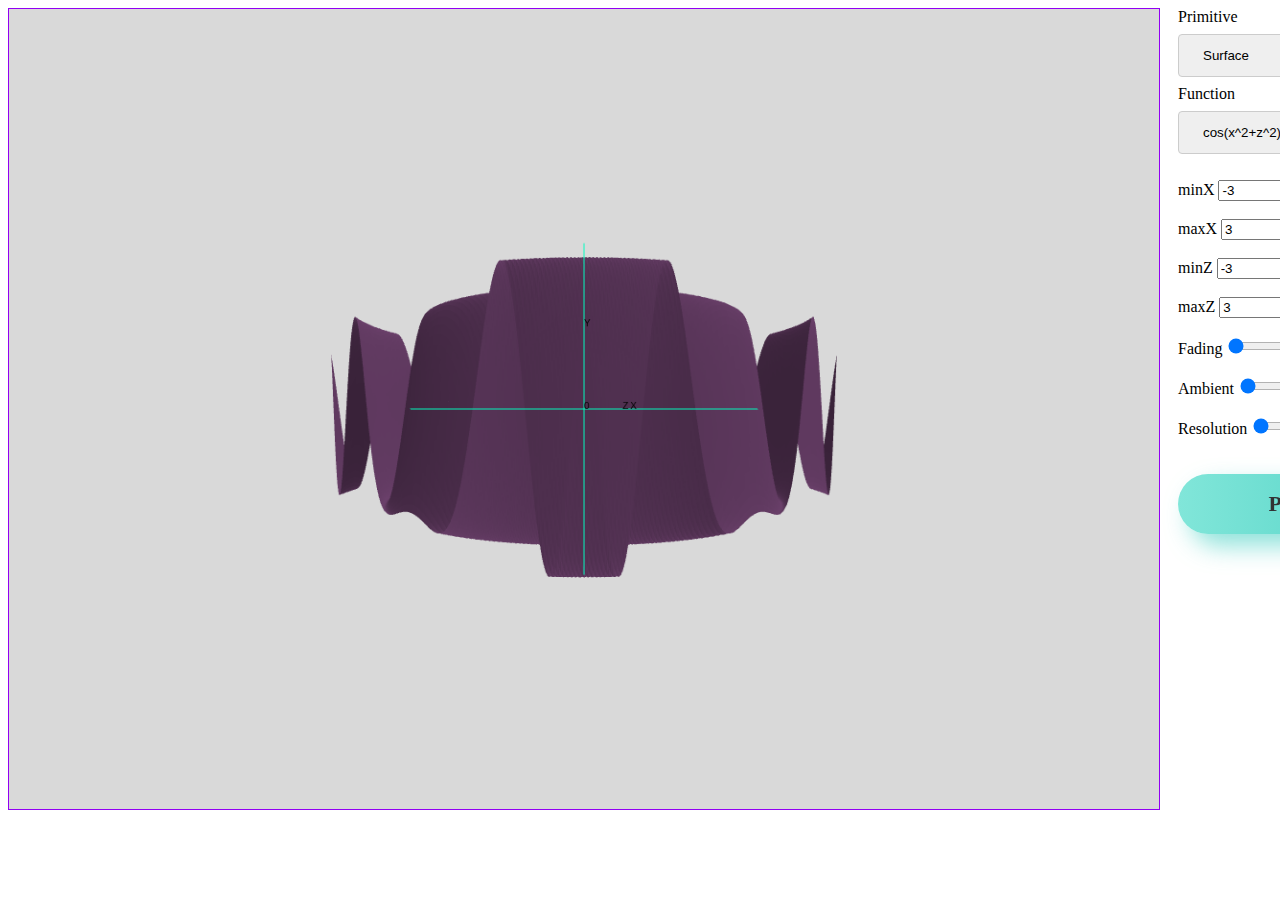
==== graph/index.html @ bfcae100 "Initial working version" ====
<!DOCTYPE html>
<html>
  <head>
    <link rel="stylesheet" href="index.css" />
    <script type="text/javascript" src="lib/matrix.js"></script>
    <script type="text/javascript" src="lib/gl-matrix-lib.js"></script>
    <script type="text/javascript" src="lib/math.js"></script>
    <script type="text/javascript" src="lib/jquery.js"></script>
  </head>
  <body>
    <div id="box-container"></div>
    <div id="output-box" class="big-box">
      <canvas
        id="canvas"
        width="1200"
        height="900"
        style="border: 1px solid #b80000"
      ></canvas>
      <canvas
        id="text"
        width="1200"
        height="900"
        style="border: 1px solid #9200f3"
      ></canvas>
      <div id="input-box">
        Primitive
        <select id="plot-select">
          <option value="surface">Surface</option>
          <option value="points">Points</option>
        </select>
        Function
        <select id="function-select">
          <option value="cos(x^2+z^2)">cos(x^2+z^2)</option>
          <option value="sin(x)">sin(x)</option>
        </select>
        <br><br>minX <input id="minX" type="number" value="-3" /> 
        <br><br>maxX <input
          id="maxX"
          type="number"
          value="3"
        />
        <br><br>minZ <input id="minZ" type="number" value="-3" /> 
        <br><br>maxZ <input
          id="maxZ"
          type="number"
          value="3"
        />
        <br><br>Fading <input
          type="range"
          min="0"
          max="1"
          value="0"
          class="slider"
          id="fadingRange"
          step="0.05"
        />
        <br><br>Ambient <input
          type="range"
          min="0"
          max="1"
          value="0"
          class="slider"
          id="ambientRange"
          step="0.05"
        />
        <br><br>Resolution <input
          type="range"
          min="0"
          max="1"
          value="0"
          class="slider"
          id="resolutionRange"
          step="0.05"
        />
        <br><br><br><button id="draw-button" class="button">Plot!!! </button>
      </div>
    </div>
  </body>
  
  <script type="text/javascript" src="./init.js"></script>
  <script type="text/javascript" src="./models/coordinateAxes.js"></script>
  <script type="text/javascript" src="./models/graphObject.js"></script>
  <!-- <script type="text/javascript" src="./samplesGenerator.js"></script> -->
  <script type="text/javascript" src="./shaders/vertex.js"></script>
  <script type="text/javascript" src="./shaders/fragment.js"></script>
  <script type="text/javascript" src="./shaderHandler.js"></script>
  <!-- <script type="text/javascript" src="./vobModel.js"></script> -->
  <!-- <script type="text/javascript" src="./errorHandler.js" > </script> -->
  <!-- <script type="text/javascript" src="./eventHandler.js"></script> -->
  <!-- <script type="text/javascript" src="./camera.js"></script> -->
  <!-- <script type="text/javascript" src="./renderer.js"></script> -->
  <script type="text/javascript" src="./App.js" defer></script>
</html>
---- graph/index.css ----
#box-container {
  display: flex;
}

.big-box {
  height: 100vh;
  margin-top: 0px;
  margin-bottom: 0px;
}

#input-area {
  font-family: "Lucida Sans", "Lucida Sans Regular", "Lucida Grande",
    "Lucida Sans Unicode", Geneva, Verdana, sans-serif;
  margin-top: 20px;
}

#input-box {
  /* margin-top: 90px; */
  /* padding: 20px; */
  padding-top: 0px;
  margin-left: 1170px;
  width: fit-content;
  position: relative;
  font-family: cursive;
  /* width: 25%; */
}

#output-box {
  width: fit-content;
}

#canvas {
  width: 1150px;
  height: 800px;
  position: absolute;
  /* margin-left: 20px;
  margin-right: auto;
  margin-top: 40px;
  padding: 10px; */
}
#text {
  width: 1150px;
  height: 800px;
  position: absolute;
  z-index: 10;
  /* margin-left: 20px;
  margin-right: auto;
  margin-top: 40px;
  padding: 10px; */
}
.scaling-input {
  font-family: cursive;
}

.button {
  min-width: 250px;
  min-height: 60px;
  font-family: cursive;
  font-size: 22px;
  letter-spacing: 1.3px;
  font-weight: 700;
  color: #313133;
  background: #4FD1C5;
background: linear-gradient(90deg, rgba(129,230,217,1) 0%, rgba(79,209,197,1) 100%);
  border: none;
  border-radius: 1000px;
  box-shadow: 12px 12px 24px rgba(79,209,197,.64);
  transition: all 0.3s ease-in-out 0s;
  cursor: pointer;
  outline: none;
  position: relative;
  padding: 10px;
  }

button::before {
content: '';
  border-radius: 1000px;
  min-width: calc(250px + 12px);
  min-height: calc(60px + 12px);
  border: 6px solid #00FFCB;
  box-shadow: 0 0 60px rgba(0,255,203,.64);
  position: absolute;
  top: 50%;
  left: 50%;
  transform: translate(-50%, -50%);
  opacity: 0;
  transition: all .3s ease-in-out 0s;
}

.button:hover, .button:focus {
  color: #313133;
  transform: translateY(-6px);
}

button:hover::before, button:focus::before {
  opacity: 1;
}

button::after {
  content: '';
  width: 30px; height: 30px;
  border-radius: 100%;
  border: 6px solid #00FFCB;
  position: absolute;
  z-index: -1;
  top: 50%;
  left: 50%;
  transform: translate(-50%, -50%);
  animation: ring 1.5s infinite;
}

button:hover::after, button:focus::after {
  animation: none;
  display: none;
}

input[type="text"],
select {
  width: 100%;
  padding: 12px 20px;
  margin: 8px 0;
  display: inline-block;
  border: 1px solid #ccc;
  border-radius: 4px;
  box-sizing: border-box;
}
.heading-tag {
  /* text-align: center; */
  padding-left: 500px;
  margin-top: 0px;
}
#primary-header {
  font-family: cursive;
  color: turquoise;
  line-height: 80%;
  font: bold;
  text-align: center;
  font-size: 29px;
}

.slider {
  width: auto;
}
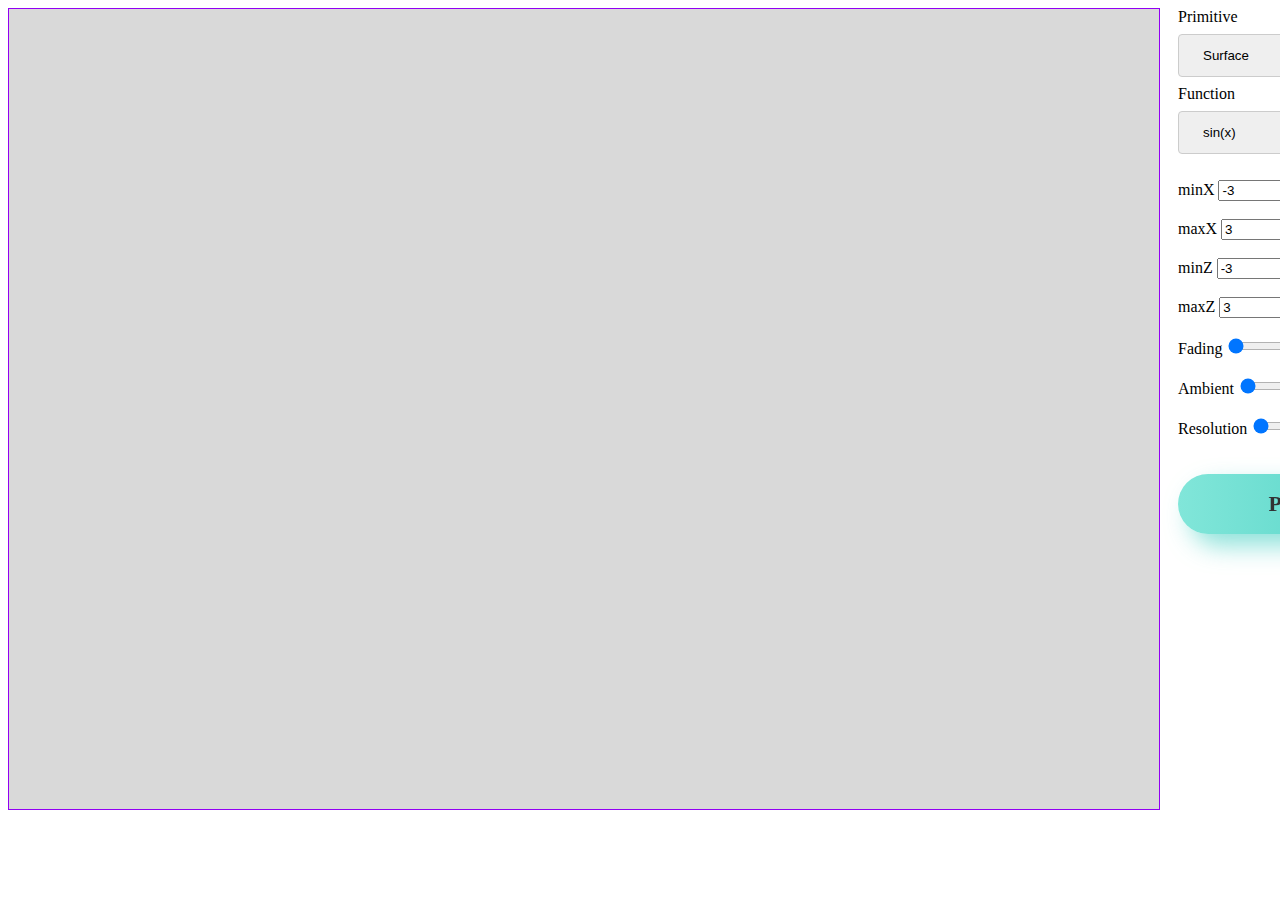
==== commit fb2eaaf6: "Added line strips" ====
--- a/graph/index.html
+++ b/graph/index.html
@@ -5,33 +5,35 @@
     <script type="text/javascript" src="lib/matrix.js"></script>
     <script type="text/javascript" src="lib/gl-matrix-lib.js"></script>
     <script type="text/javascript" src="lib/math.js"></script>
-    <script type="text/javascript" src="lib/jquery.js"></script>
+    <!-- <script type="text/javascript" src="lib/jquery.js"></script> -->
   </head>
   <body>
     <div id="box-container"></div>
-    <div id="output-box" class="big-box">
-      <canvas
-        id="canvas"
-        width="1200"
-        height="900"
-        style="border: 1px solid #b80000"
-      ></canvas>
-      <canvas
-        id="text"
-        width="1200"
-        height="900"
-        style="border: 1px solid #9200f3"
-      ></canvas>
+      <container id="output-box" class="big-box">
+        <canvas
+          id="canvas"
+          width="1200"
+          height="900"
+          style="border: 1px solid #b80000"
+        ></canvas>
+        <canvas
+          id="text"
+          width="1200"
+          height="900"
+          style="border: 1px solid #9200f3"
+        ></canvas>
+      </container>
       <div id="input-box">
         Primitive
         <select id="plot-select">
           <option value="surface">Surface</option>
           <option value="points">Points</option>
+          <option value="lines">Line Strip</option>
         </select>
         Function
         <select id="function-select">
+          <option value="sin(x)">sin(x)</option>
           <option value="cos(x^2+z^2)">cos(x^2+z^2)</option>
-          <option value="sin(x)">sin(x)</option>
         </select>
         <br><br>minX <input id="minX" type="number" value="-3" /> 
         <br><br>maxX <input
@@ -89,5 +91,5 @@
   <!-- <script type="text/javascript" src="./eventHandler.js"></script> -->
   <!-- <script type="text/javascript" src="./camera.js"></script> -->
   <!-- <script type="text/javascript" src="./renderer.js"></script> -->
-  <script type="text/javascript" src="./App.js" defer></script>
+  <script type="text/javascript" src="./app.js" defer></script>
 </html>
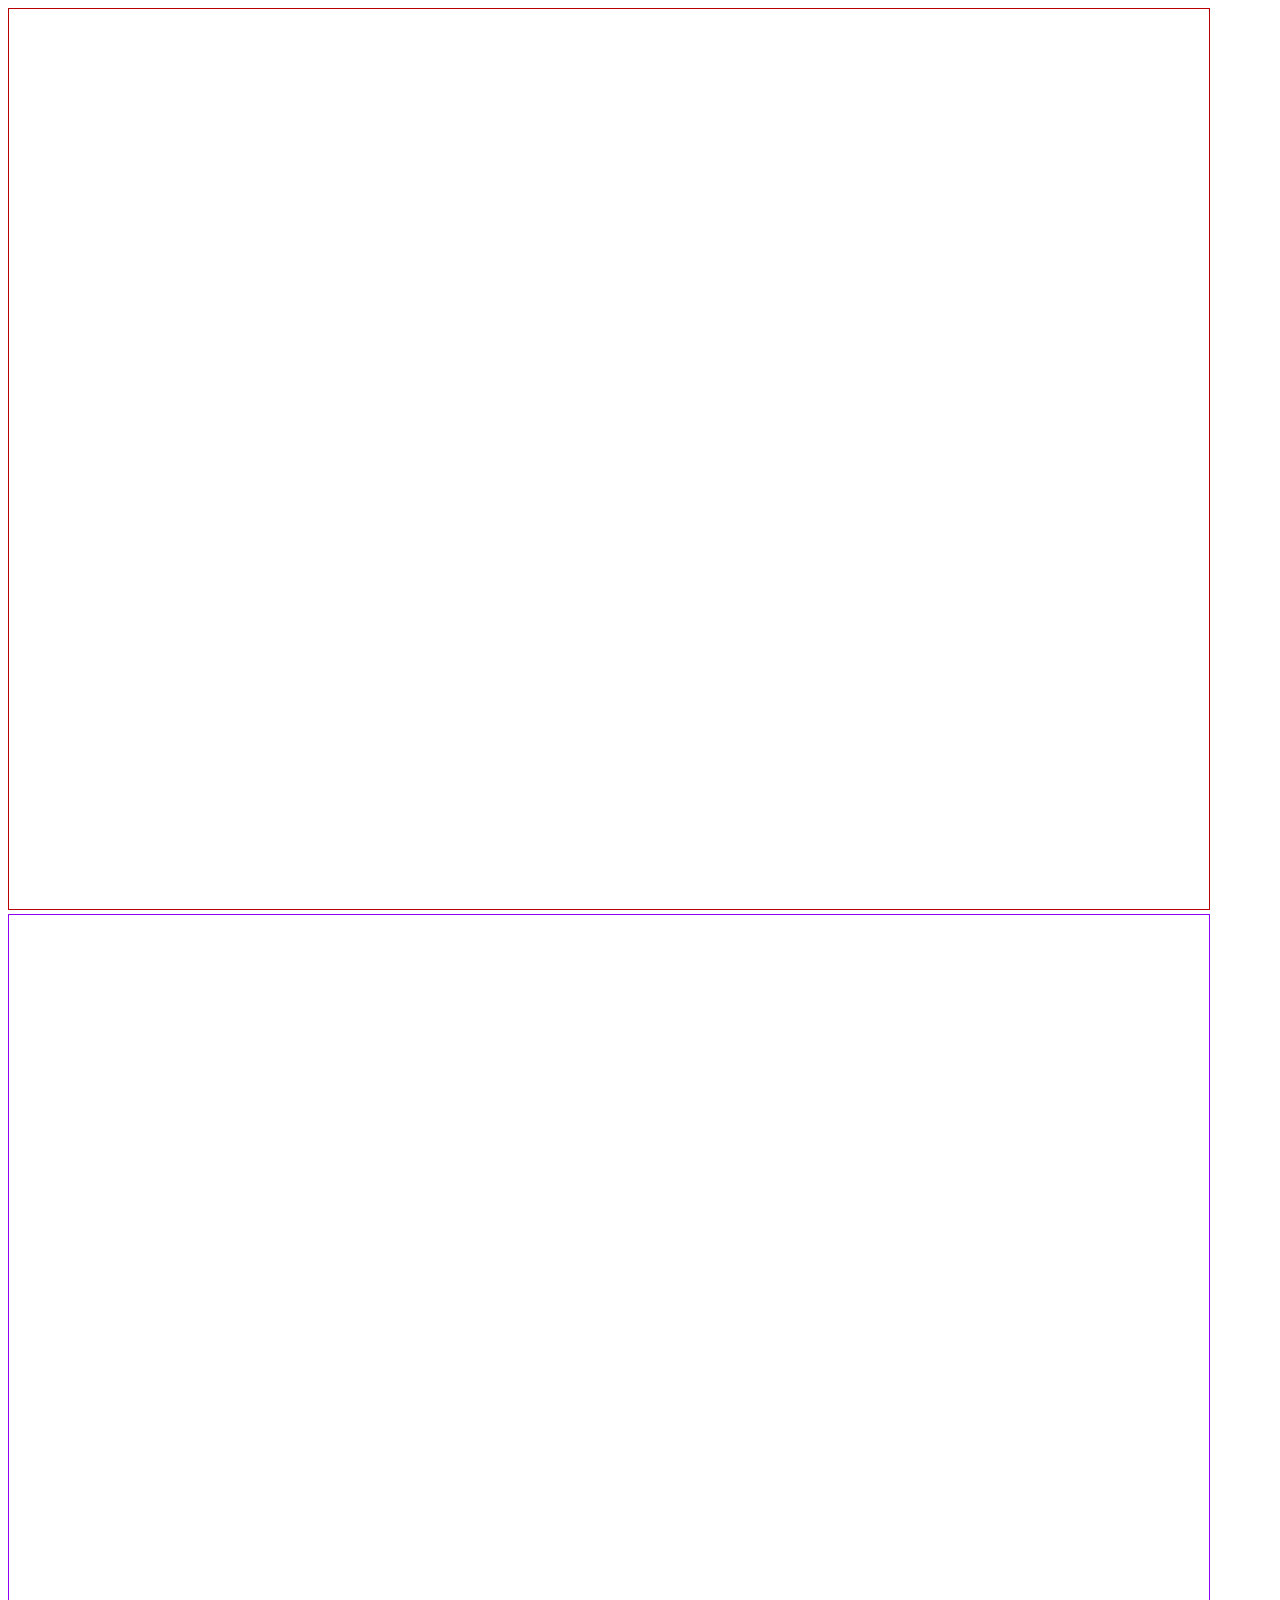
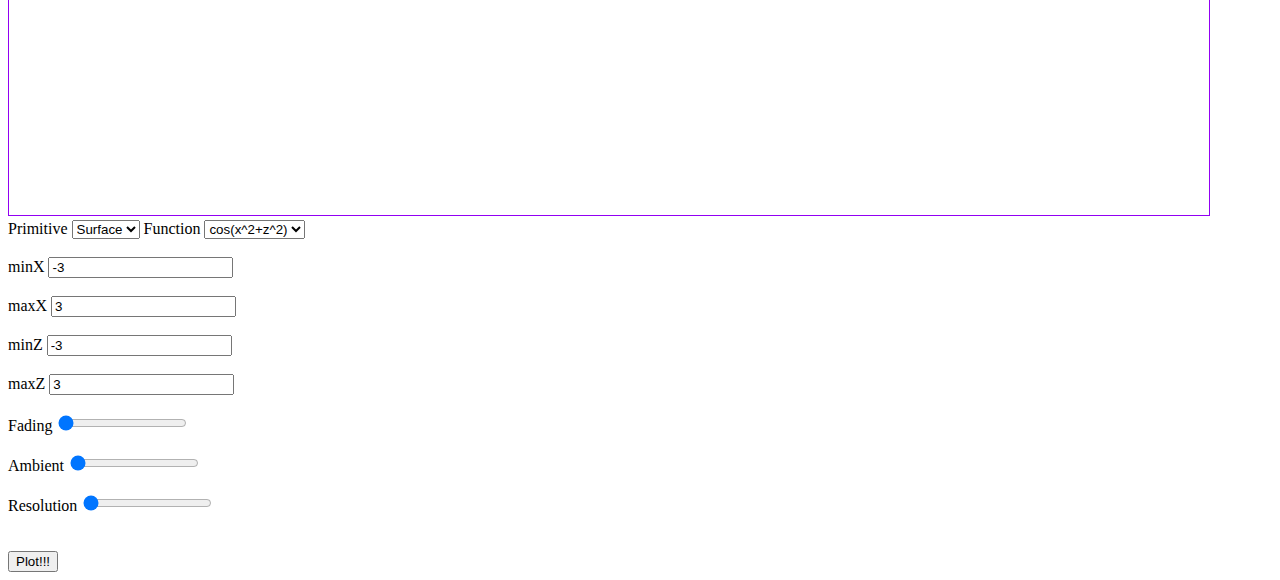
==== commit 5a4cc4d8: "Revert "Added line strips"" ====
--- a/graph/index.html
+++ b/graph/index.html
@@ -5,35 +5,33 @@
     <script type="text/javascript" src="lib/matrix.js"></script>
     <script type="text/javascript" src="lib/gl-matrix-lib.js"></script>
     <script type="text/javascript" src="lib/math.js"></script>
-    <!-- <script type="text/javascript" src="lib/jquery.js"></script> -->
+    <script type="text/javascript" src="lib/jquery.js"></script>
   </head>
   <body>
     <div id="box-container"></div>
-      <container id="output-box" class="big-box">
-        <canvas
-          id="canvas"
-          width="1200"
-          height="900"
-          style="border: 1px solid #b80000"
-        ></canvas>
-        <canvas
-          id="text"
-          width="1200"
-          height="900"
-          style="border: 1px solid #9200f3"
-        ></canvas>
-      </container>
+    <div id="output-box" class="big-box">
+      <canvas
+        id="canvas"
+        width="1200"
+        height="900"
+        style="border: 1px solid #b80000"
+      ></canvas>
+      <canvas
+        id="text"
+        width="1200"
+        height="900"
+        style="border: 1px solid #9200f3"
+      ></canvas>
       <div id="input-box">
         Primitive
         <select id="plot-select">
           <option value="surface">Surface</option>
           <option value="points">Points</option>
-          <option value="lines">Line Strip</option>
         </select>
         Function
         <select id="function-select">
+          <option value="cos(x^2+z^2)">cos(x^2+z^2)</option>
           <option value="sin(x)">sin(x)</option>
-          <option value="cos(x^2+z^2)">cos(x^2+z^2)</option>
         </select>
         <br><br>minX <input id="minX" type="number" value="-3" /> 
         <br><br>maxX <input
@@ -91,5 +89,5 @@
   <!-- <script type="text/javascript" src="./eventHandler.js"></script> -->
   <!-- <script type="text/javascript" src="./camera.js"></script> -->
   <!-- <script type="text/javascript" src="./renderer.js"></script> -->
-  <script type="text/javascript" src="./app.js" defer></script>
+  <script type="text/javascript" src="./App.js" defer></script>
 </html>
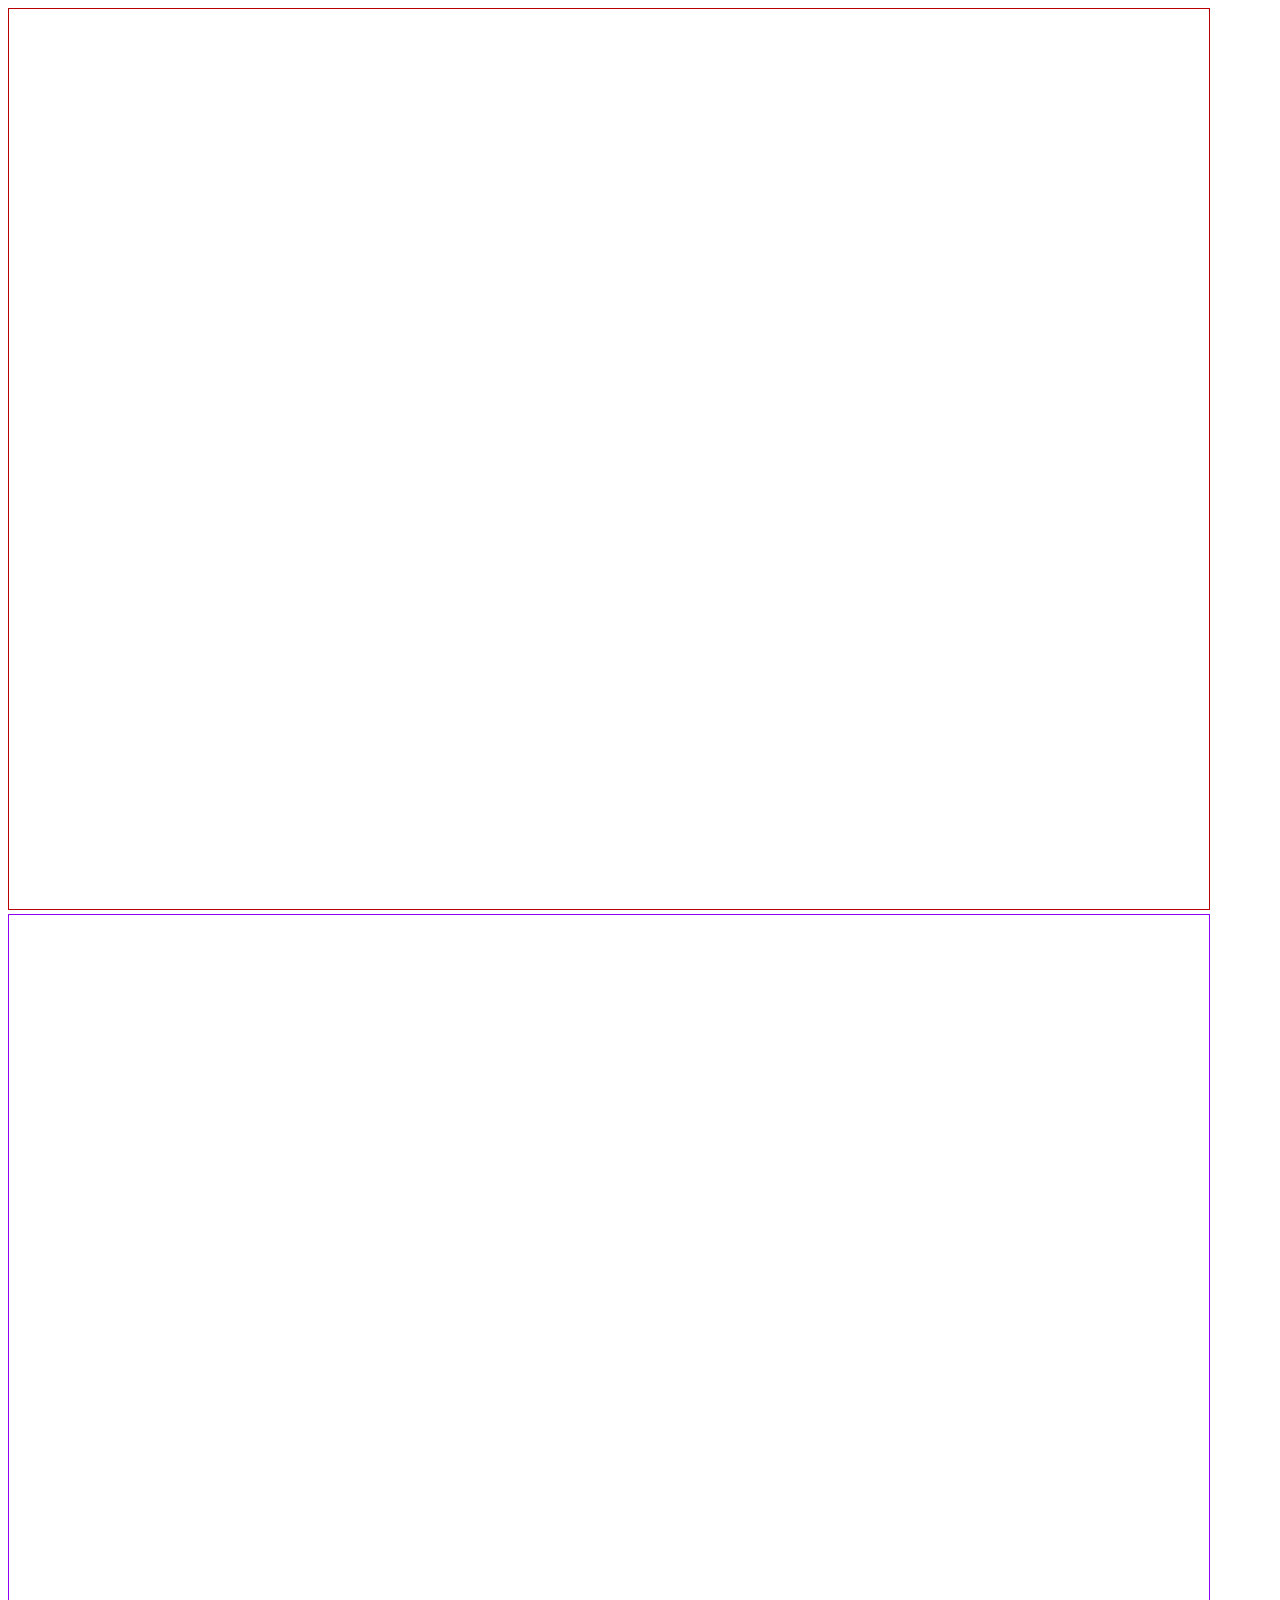
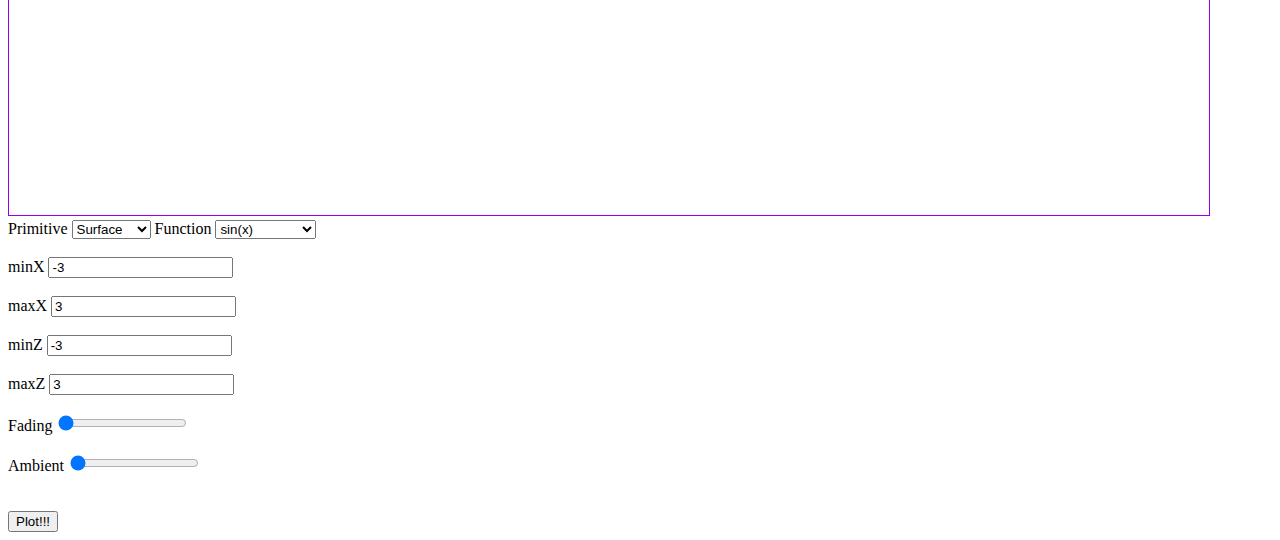
==== commit 669d8601: "Fixed coordinate lines" ====
--- a/graph/index.html
+++ b/graph/index.html
@@ -5,33 +5,35 @@
     <script type="text/javascript" src="lib/matrix.js"></script>
     <script type="text/javascript" src="lib/gl-matrix-lib.js"></script>
     <script type="text/javascript" src="lib/math.js"></script>
-    <script type="text/javascript" src="lib/jquery.js"></script>
+    <!-- <script type="text/javascript" src="lib/jquery.js"></script> -->
   </head>
   <body>
     <div id="box-container"></div>
-    <div id="output-box" class="big-box">
-      <canvas
-        id="canvas"
-        width="1200"
-        height="900"
-        style="border: 1px solid #b80000"
-      ></canvas>
-      <canvas
-        id="text"
-        width="1200"
-        height="900"
-        style="border: 1px solid #9200f3"
-      ></canvas>
+      <container id="output-box" class="big-box">
+        <canvas
+          id="canvas"
+          width="1200"
+          height="900"
+          style="border: 1px solid #b80000"
+        ></canvas>
+        <canvas
+          id="text"
+          width="1200"
+          height="900"
+          style="border: 1px solid #9200f3"
+        ></canvas>
+      </container>
       <div id="input-box">
         Primitive
         <select id="plot-select">
           <option value="surface">Surface</option>
           <option value="points">Points</option>
+          <option value="lines">Line Strip</option>
         </select>
         Function
         <select id="function-select">
+          <option value="sin(x)">sin(x)</option>
           <option value="cos(x^2+z^2)">cos(x^2+z^2)</option>
-          <option value="sin(x)">sin(x)</option>
         </select>
         <br><br>minX <input id="minX" type="number" value="-3" /> 
         <br><br>maxX <input
@@ -63,15 +65,6 @@
           id="ambientRange"
           step="0.05"
         />
-        <br><br>Resolution <input
-          type="range"
-          min="0"
-          max="1"
-          value="0"
-          class="slider"
-          id="resolutionRange"
-          step="0.05"
-        />
         <br><br><br><button id="draw-button" class="button">Plot!!! </button>
       </div>
     </div>
@@ -89,5 +82,5 @@
   <!-- <script type="text/javascript" src="./eventHandler.js"></script> -->
   <!-- <script type="text/javascript" src="./camera.js"></script> -->
   <!-- <script type="text/javascript" src="./renderer.js"></script> -->
-  <script type="text/javascript" src="./App.js" defer></script>
+  <script type="text/javascript" src="./app.js" defer></script>
 </html>
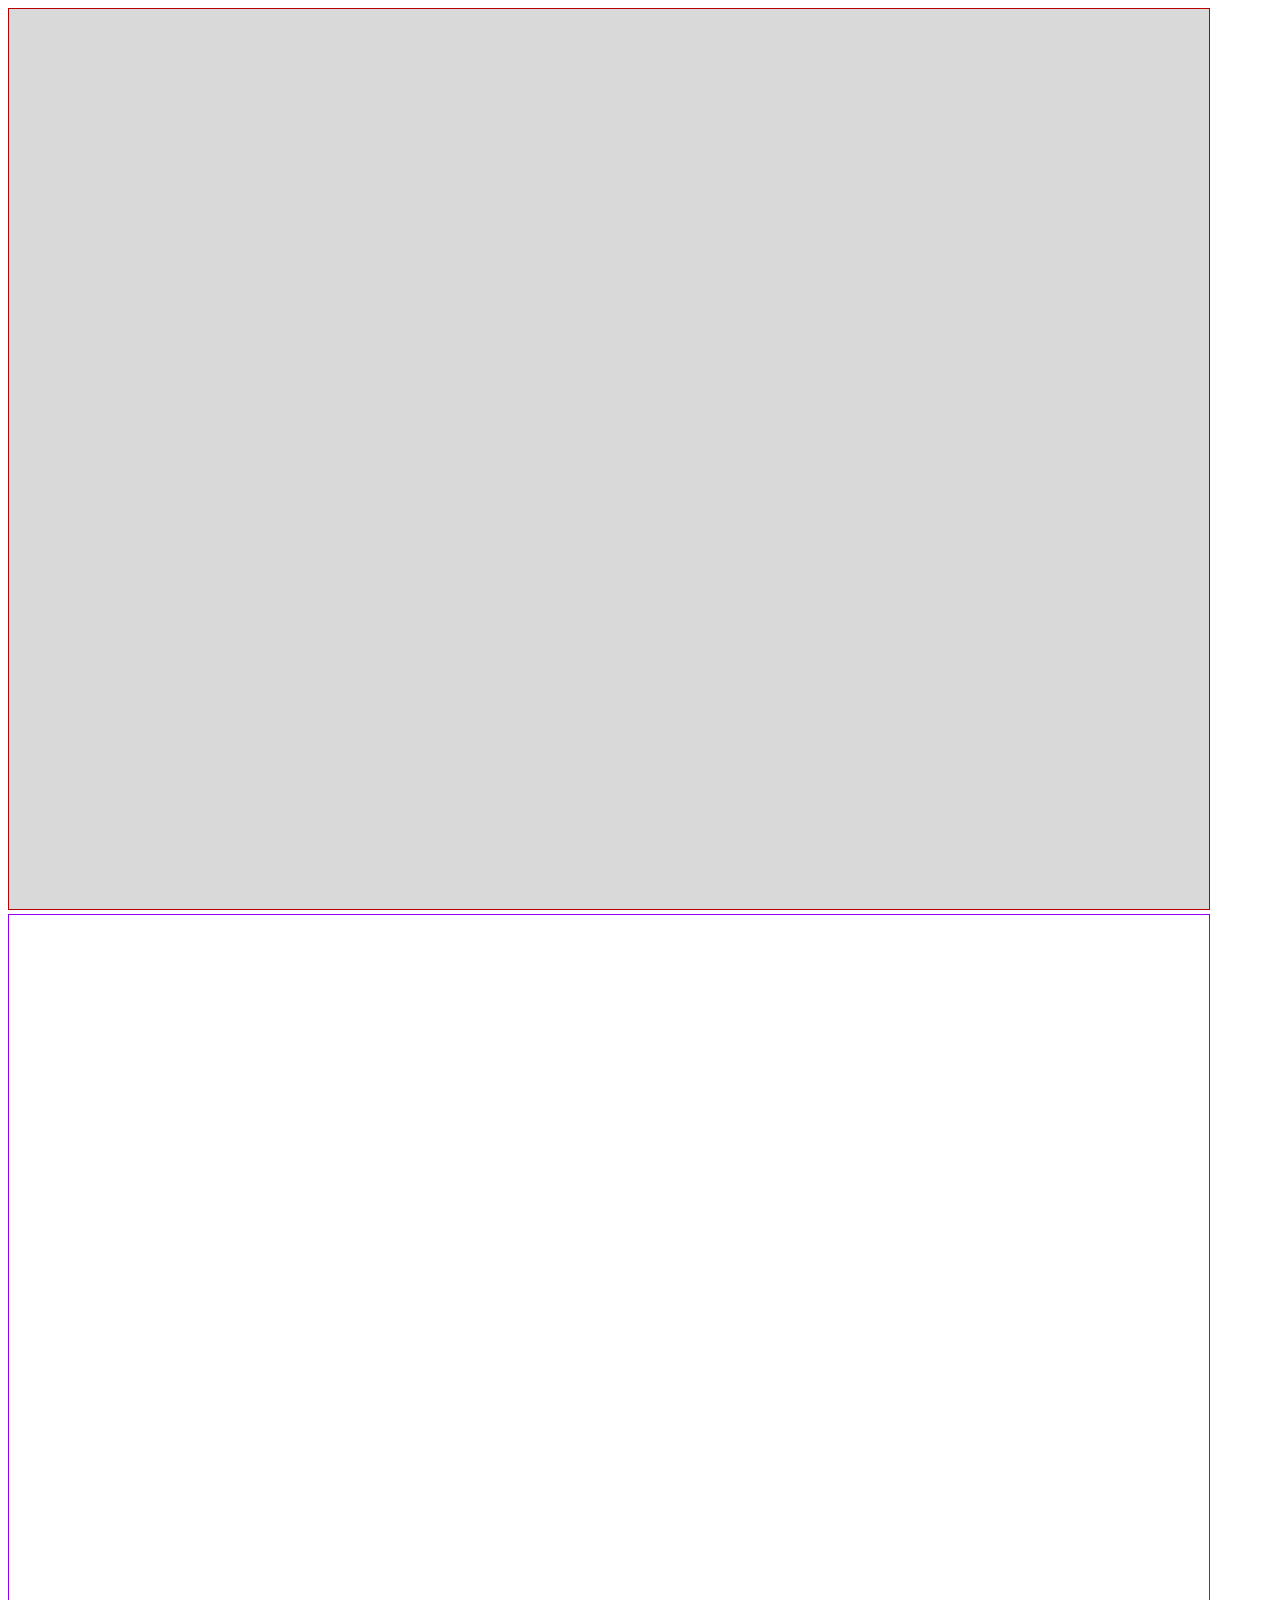
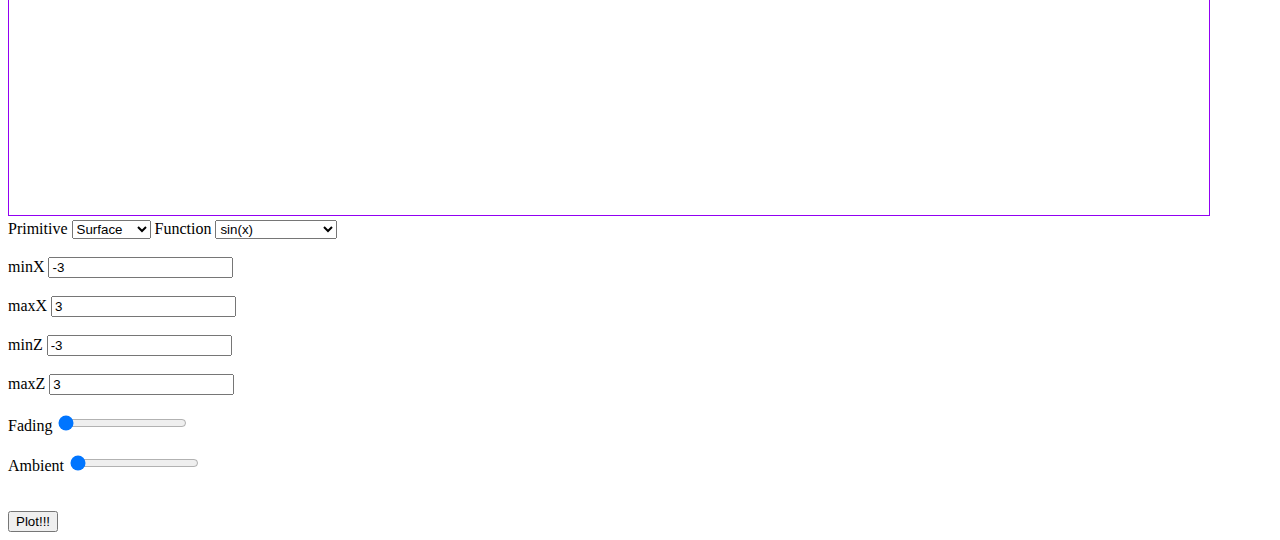
==== commit 6a02b135: "Arranged few things" ====
--- a/graph/index.html
+++ b/graph/index.html
@@ -33,6 +33,7 @@
         Function
         <select id="function-select">
           <option value="sin(x)">sin(x)</option>
+          <option value="sin(5x)*cos(5z)/5">sin(5x)*cos(5z)/5</option>
           <option value="cos(x^2+z^2)">cos(x^2+z^2)</option>
         </select>
         <br><br>minX <input id="minX" type="number" value="-3" /> 
